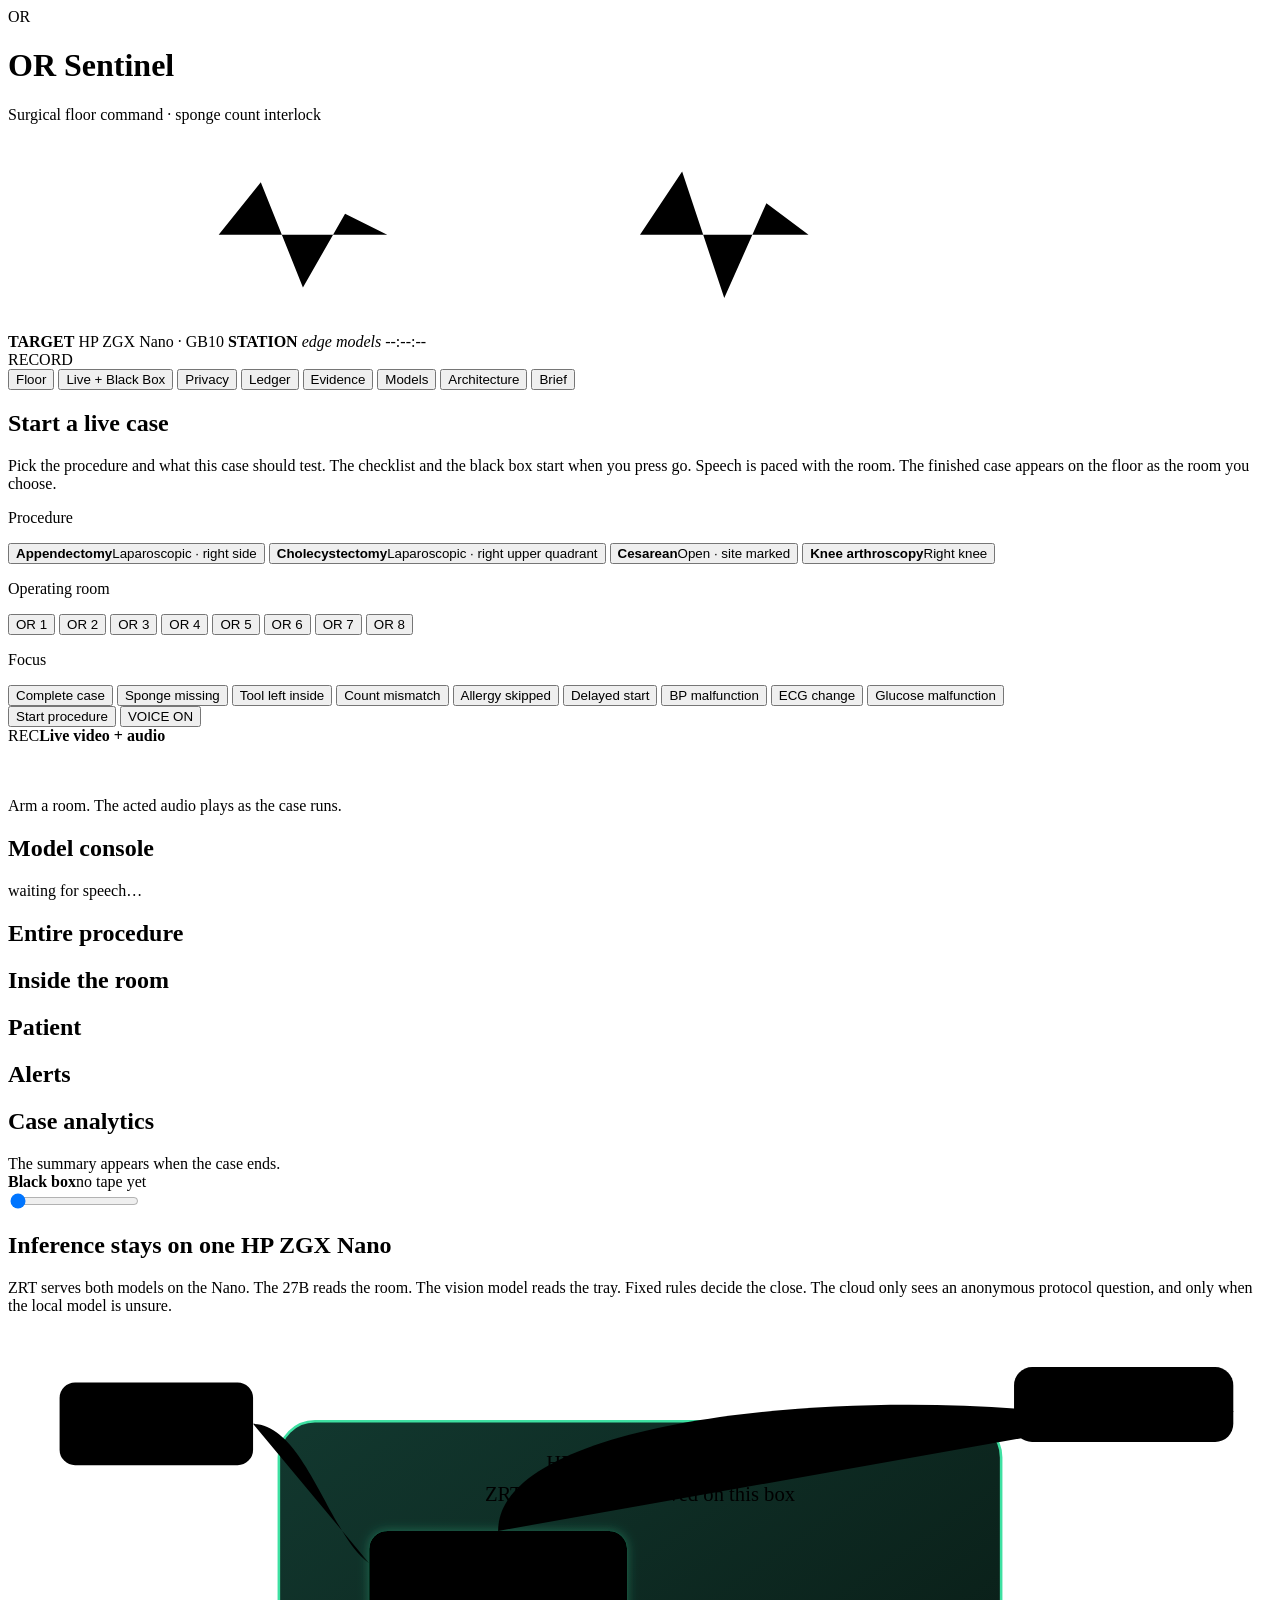
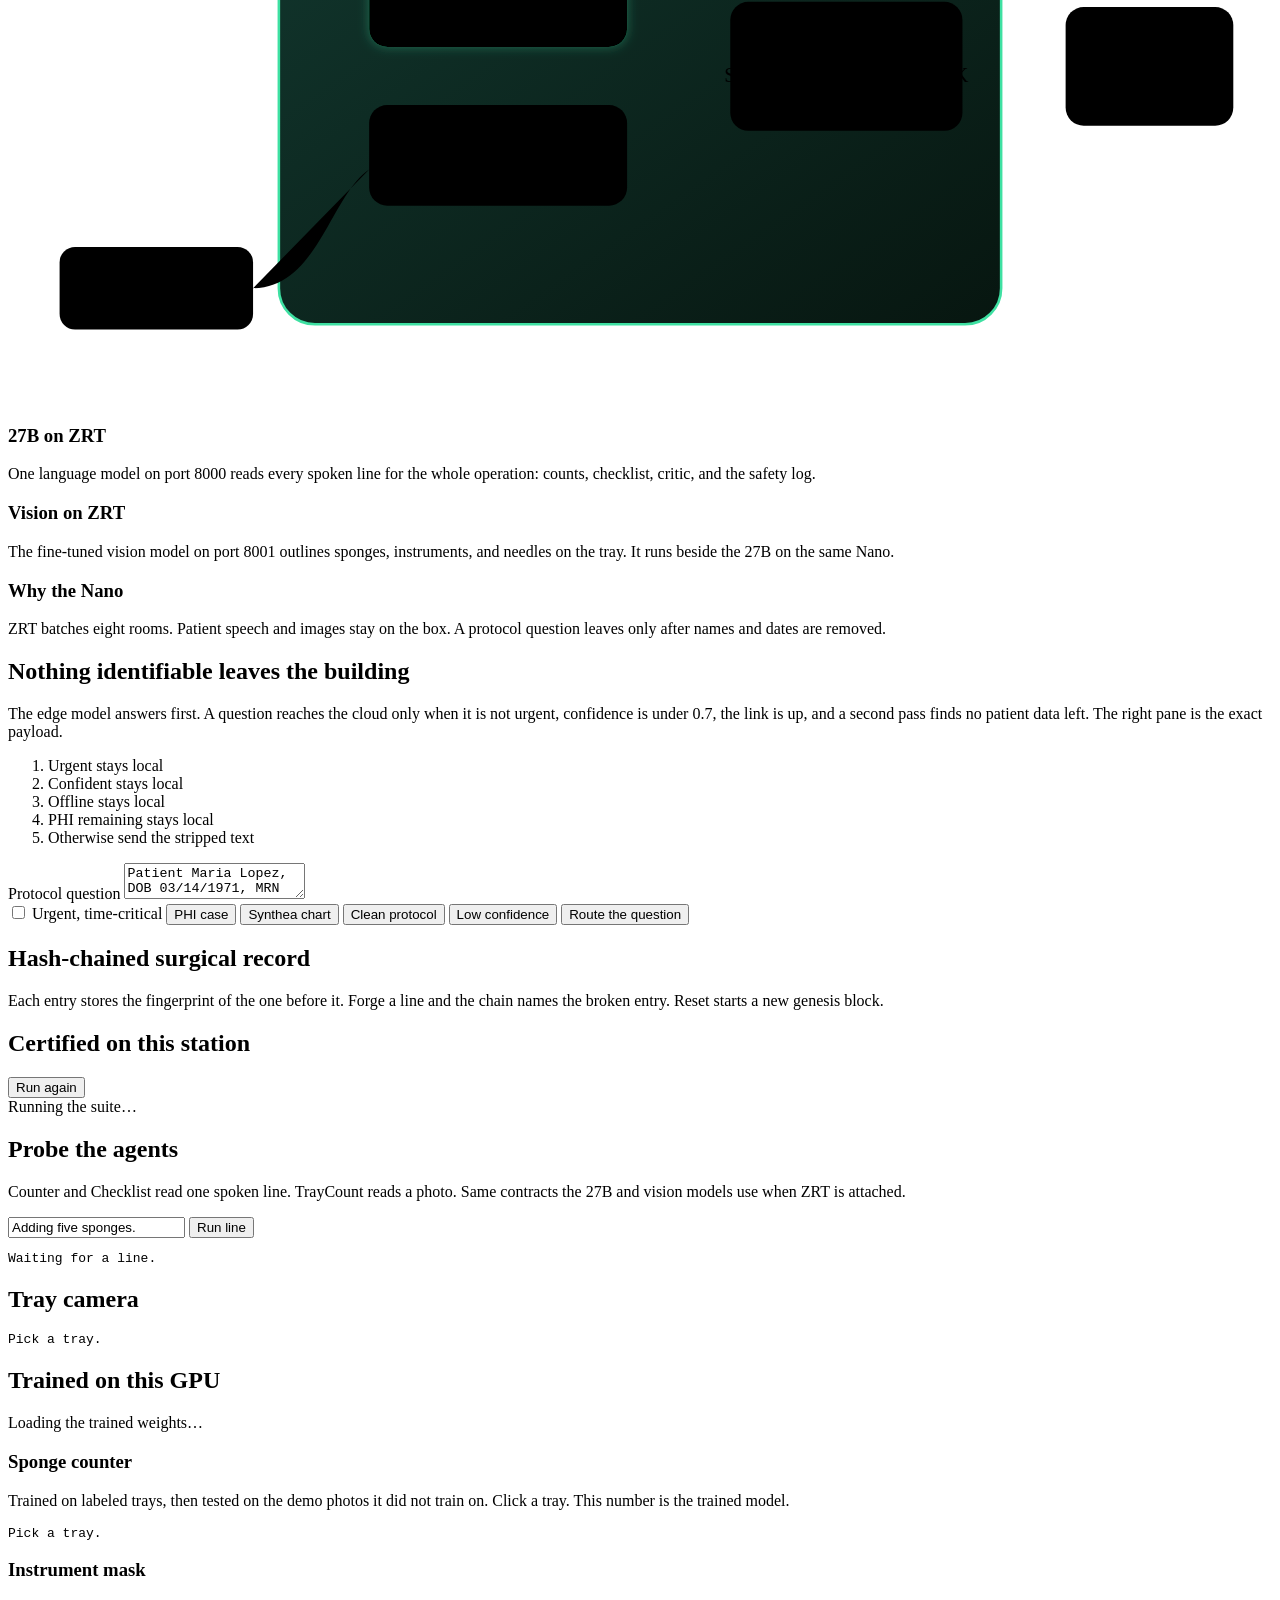
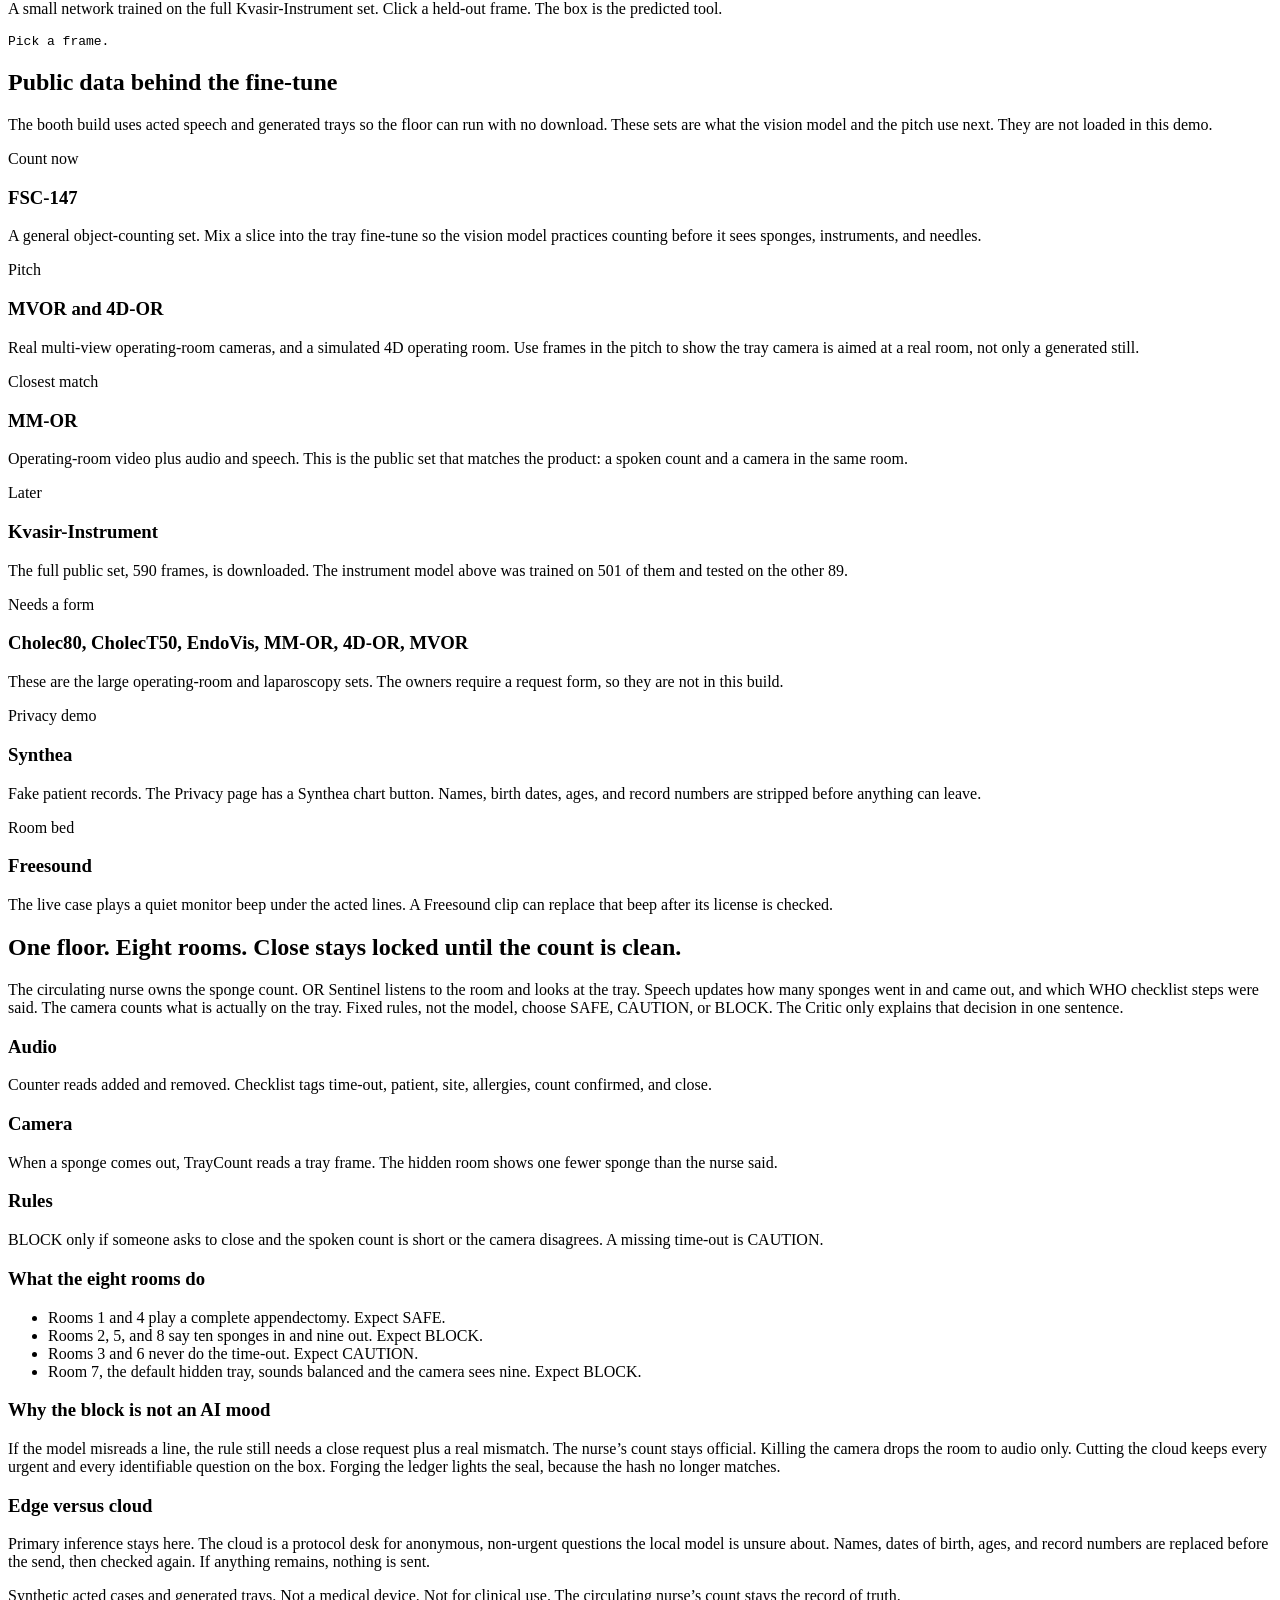
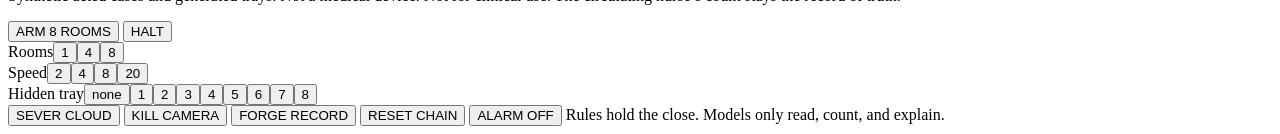
==== web/index.html @ ee81d668 "Add the OR Sentinel app and Nano training scripts. EOF  Co-authored-by: Cursor <cursoragent@cursor.c" ====
<!DOCTYPE html>
<html lang="en">
<head>
<meta charset="utf-8" />
<meta name="viewport" content="width=device-width, initial-scale=1" />
<title>OR Sentinel</title>
<link rel="preconnect" href="https://fonts.googleapis.com" />
<link href="https://fonts.googleapis.com/css2?family=Barlow+Condensed:wght@500;700&family=IBM+Plex+Mono:wght@400;500&family=Sora:wght@400;500;600&display=swap" rel="stylesheet" />
<link rel="stylesheet" href="/static/styles.css?v=10" />
</head>
<body>
<div class="atmosphere"></div>
<header class="top">
  <div class="brand">
    <div class="mark">OR</div>
    <div>
      <h1>OR Sentinel</h1>
      <p>Surgical floor command · sponge count interlock</p>
    </div>
  </div>
  <div class="ecg" aria-hidden="true"><svg viewBox="0 0 240 36" preserveAspectRatio="none"><polyline points="0,18 30,18 40,18 48,8 56,28 64,14 72,18 110,18 120,18 128,6 136,30 144,12 152,18 240,18"/></svg></div>
  <div class="specs">
    <span><b>TARGET</b> HP ZGX Nano · GB10</span>
    <span><b>STATION</b> <em id="station">edge models</em></span>
    <span id="clock">--:--:--</span>
  </div>
  <div id="integrity" class="seal">RECORD</div>
</header>

<section id="metrics" class="metrics"></section>

<nav class="tabs">
  <button class="tab on" data-tab="floor">Floor</button>
  <button class="tab" data-tab="live">Live + Black Box</button>
  <button class="tab" data-tab="privacy">Privacy</button>
  <button class="tab" data-tab="ledger">Ledger</button>
  <button class="tab" data-tab="evidence">Evidence</button>
  <button class="tab" data-tab="models">Models</button>
  <button class="tab" data-tab="architecture">Architecture</button>
  <button class="tab" data-tab="brief">Brief</button>
</nav>

<main>
  <section id="floor" class="view">
    <div class="legend" id="legend"></div>
    <div class="floor" id="bays"></div>
  </section>

  <section id="live" class="view hidden">
    <div class="panel" id="caseSetup">
      <h2>Start a live case</h2>
      <p>Pick the procedure and what this case should test. The checklist and the black box start when you press go. Speech is paced with the room. The finished case appears on the floor as the room you choose.</p>
      <p class="sub">Procedure</p>
      <div class="pick-grid" id="procedures">
        <button type="button" class="pick on" data-procedure="appendectomy"><b>Appendectomy</b><span>Laparoscopic · right side</span></button>
        <button type="button" class="pick" data-procedure="cholecystectomy"><b>Cholecystectomy</b><span>Laparoscopic · right upper quadrant</span></button>
        <button type="button" class="pick" data-procedure="cesarean"><b>Cesarean</b><span>Open · site marked</span></button>
        <button type="button" class="pick" data-procedure="knee"><b>Knee arthroscopy</b><span>Right knee</span></button>
      </div>
      <p class="sub">Operating room</p>
      <div class="room-picks" id="caseRooms">
        <button type="button" data-room="1">OR 1</button>
        <button type="button" data-room="2">OR 2</button>
        <button type="button" data-room="3">OR 3</button>
        <button type="button" data-room="4">OR 4</button>
        <button type="button" data-room="5">OR 5</button>
        <button type="button" data-room="6">OR 6</button>
        <button type="button" data-room="7">OR 7</button>
        <button type="button" class="on" data-room="8">OR 8</button>
      </div>
      <p class="sub">Focus</p>
      <div class="choices" id="focuses">
        <button type="button" class="chip on" data-focus="complete">Complete case</button>
        <button type="button" class="chip" data-focus="sponge">Sponge missing</button>
        <button type="button" class="chip" data-focus="tool">Tool left inside</button>
        <button type="button" class="chip" data-focus="counts">Count mismatch</button>
        <button type="button" class="chip" data-focus="allergy">Allergy skipped</button>
        <button type="button" class="chip" data-focus="delay">Delayed start</button>
        <button type="button" class="chip" data-focus="bp">BP malfunction</button>
        <button type="button" class="chip" data-focus="ecg">ECG change</button>
        <button type="button" class="chip" data-focus="bg">Glucose malfunction</button>
      </div>
      <div class="row">
        <button type="button" class="go" id="liveArm">Start procedure</button>
        <button type="button" class="ghost" id="voiceBtn">VOICE ON</button>
      </div>
    </div>
    <div id="caseTheater" class="hidden">
    <div class="live-grid">
      <article class="panel stage-wrap">
        <div class="row"><span class="rec" id="recDot">REC</span><strong>Live video + audio</strong></div>
        <div class="stage" id="liveStage"></div>
        <div id="monitor" class="monitor"></div>
        <canvas id="wave" width="640" height="48"></canvas>
        <div id="liveCaption" class="caption">Arm a room. The acted audio plays as the case runs.</div>
        <div id="checklist" class="pills"></div>
        <h2 class="console-title">Model console</h2>
        <div id="modelConsole" class="console"><span class="dim">waiting for speech…</span></div>
      </article>
      <aside class="panel sidepane">
        <h2>Entire procedure</h2>
        <div id="procedureLog" class="procedure-log"></div>
        <h2>Inside the room</h2>
        <div id="orNow" class="analysis"></div>
        <h2>Patient</h2>
        <div id="patientNow" class="analysis"></div>
        <h2>Alerts</h2>
        <div id="alertNow" class="analysis"></div>
        <h2>Case analytics</h2>
        <div id="analytics" class="analysis">The summary appears when the case ends.</div>
      </aside>
      <article class="panel stage-wrap boxpane">
        <div class="row"><strong>Black box</strong><span class="sub" id="tapeMeta">no tape yet</span></div>
        <div class="stage" id="boxStage"></div>
        <input id="scrub" type="range" min="0" max="0" value="0" />
        <div id="marks" class="marks"></div>
        <div id="boxAnalysis" class="analysis"></div>
      </article>
    </div>
    </div>
  </section>

  <section id="architecture" class="view hidden">
    <div class="panel">
      <h2>Inference stays on one HP ZGX Nano</h2>
      <p>ZRT serves both models on the Nano. The 27B reads the room. The vision model reads the tray. Fixed rules decide the close. The cloud only sees an anonymous protocol question, and only when the local model is unsure.</p>
      <div class="arch-wrap">
        <svg class="arch" viewBox="0 0 980 520" role="img" aria-label="OR Sentinel flow on HP ZRT Nano">
          <defs>
            <linearGradient id="nano" x1="0" y1="0" x2="1" y2="1">
              <stop offset="0" stop-color="#12382f"/>
              <stop offset="1" stop-color="#071610"/>
            </linearGradient>
            <filter id="glow"><feDropShadow dx="0" dy="0" stdDeviation="4" flood-color="#3ee0a2" flood-opacity=".35"/></filter>
          </defs>
          <rect x="210" y="70" width="560" height="390" rx="28" fill="url(#nano)" stroke="#3ee0a2" stroke-width="2"/>
          <text x="490" y="108" text-anchor="middle" class="arch-title">HP ZGX Nano · GB10</text>
          <text x="490" y="132" text-anchor="middle" class="arch-sub">ZRT · both models served on this box</text>

          <g class="node">
            <rect x="40" y="40" width="150" height="64" rx="12"/>
            <text x="115" y="66" text-anchor="middle">OR microphone</text>
            <text x="115" y="86" text-anchor="middle" class="arch-sub">whole procedure</text>
          </g>
          <g class="node">
            <rect x="40" y="400" width="150" height="64" rx="12"/>
            <text x="115" y="426" text-anchor="middle">Tray camera</text>
            <text x="115" y="446" text-anchor="middle" class="arch-sub">sponges and tools</text>
          </g>

          <path class="flow a" d="M190 72 C 230 72, 250 160, 280 180"/>
          <path class="flow b" d="M190 432 C 240 432, 250 360, 280 340"/>

          <g class="node zrt" filter="url(#glow)">
            <rect x="280" y="155" width="200" height="90" rx="14"/>
            <text x="380" y="188" text-anchor="middle">ZRT :8000</text>
            <text x="380" y="212" text-anchor="middle" class="arch-sub">27B NVFP4</text>
            <text x="380" y="230" text-anchor="middle" class="arch-sub">Counter · Checklist · Critic</text>
          </g>
          <g class="node zrt">
            <rect x="280" y="290" width="200" height="78" rx="14"/>
            <text x="380" y="322" text-anchor="middle">ZRT :8001</text>
            <text x="380" y="346" text-anchor="middle" class="arch-sub">Vision · tray labels</text>
          </g>

          <path class="flow c" d="M480 200 H 560"/>
          <path class="flow d" d="M480 330 H 560"/>

          <g class="node">
            <rect x="560" y="210" width="180" height="100" rx="14"/>
            <text x="650" y="248" text-anchor="middle">Rules engine</text>
            <text x="650" y="272" text-anchor="middle" class="arch-sub">SAFE · CAUTION · BLOCK</text>
            <text x="650" y="292" text-anchor="middle" class="arch-sub">not the model</text>
          </g>

          <path class="flow e" d="M740 260 H 820"/>
          <g class="node">
            <rect x="820" y="214" width="130" height="92" rx="14"/>
            <text x="885" y="252" text-anchor="middle">Black box</text>
            <text x="885" y="274" text-anchor="middle" class="arch-sub">hash ledger</text>
            <text x="885" y="292" text-anchor="middle" class="arch-sub">floor</text>
          </g>

          <path class="flow cloud" d="M380 155 C 380 60, 700 40, 860 70"/>
          <g class="node cloud">
            <rect x="780" y="28" width="170" height="58" rx="14"/>
            <text x="865" y="52" text-anchor="middle">Cloud</text>
            <text x="865" y="70" text-anchor="middle" class="arch-sub">anonymous questions only</text>
          </g>
        </svg>
      </div>
      <div class="trio">
        <article><h3>27B on ZRT</h3><p>One language model on port 8000 reads every spoken line for the whole operation: counts, checklist, critic, and the safety log.</p></article>
        <article><h3>Vision on ZRT</h3><p>The fine-tuned vision model on port 8001 outlines sponges, instruments, and needles on the tray. It runs beside the 27B on the same Nano.</p></article>
        <article><h3>Why the Nano</h3><p>ZRT batches eight rooms. Patient speech and images stay on the box. A protocol question leaves only after names and dates are removed.</p></article>
      </div>
    </div>
  </section>

  <section id="privacy" class="view hidden">
    <div class="panel split-intro">
      <div>
        <h2>Nothing identifiable leaves the building</h2>
        <p>The edge model answers first. A question reaches the cloud only when it is not urgent, confidence is under 0.7, the link is up, and a second pass finds no patient data left. The right pane is the exact payload.</p>
      </div>
      <ol class="gates">
        <li>Urgent stays local</li>
        <li>Confident stays local</li>
        <li>Offline stays local</li>
        <li>PHI remaining stays local</li>
        <li>Otherwise send the stripped text</li>
      </ol>
    </div>
    <div class="panel ask">
      <label for="question">Protocol question</label>
      <textarea id="question">Patient Maria Lopez, DOB 03/14/1971, MRN 4471923, left laparoscopic appendectomy. Which counts are required before closing?</textarea>
      <div class="row">
        <label class="check"><input type="checkbox" id="urgent" /> Urgent, time-critical</label>
        <button type="button" class="ghost" id="presetPhi">PHI case</button>
        <button type="button" class="ghost" id="presetSynthea">Synthea chart</button>
        <button type="button" class="ghost" id="presetClean">Clean protocol</button>
        <button type="button" class="ghost" id="presetLow">Low confidence</button>
        <button type="button" class="go" id="askBtn">Route the question</button>
      </div>
      <div id="privacyOut"></div>
    </div>
  </section>

  <section id="ledger" class="view hidden">
    <div class="panel">
      <h2>Hash-chained surgical record</h2>
      <p>Each entry stores the fingerprint of the one before it. Forge a line and the chain names the broken entry. Reset starts a new genesis block.</p>
      <div id="chain" class="chain"></div>
    </div>
  </section>

  <section id="evidence" class="view hidden">
    <div class="panel">
      <div class="row">
        <h2>Certified on this station</h2>
        <button type="button" class="ghost" id="retest">Run again</button>
      </div>
      <div id="evidenceBody" class="tests">Running the suite…</div>
    </div>
  </section>

  <section id="models" class="view hidden">
    <div class="panel models">
      <div>
        <h2>Probe the agents</h2>
        <p>Counter and Checklist read one spoken line. TrayCount reads a photo. Same contracts the 27B and vision models use when ZRT is attached.</p>
        <div class="chips" id="linePresets"></div>
        <input id="probeLine" value="Adding five sponges." />
        <button type="button" class="go" id="probeBtn">Run line</button>
        <pre id="probeOut">Waiting for a line.</pre>
      </div>
      <div>
        <h2>Tray camera</h2>
        <div id="film" class="film"></div>
        <pre id="visionOut">Pick a tray.</pre>
      </div>
    </div>
    <div class="panel">
      <h2>Trained on this GPU</h2>
      <p id="trainedNote">Loading the trained weights…</p>
      <div class="models">
        <div>
          <h3>Sponge counter</h3>
          <p>Trained on labeled trays, then tested on the demo photos it did not train on. Click a tray. This number is the trained model.</p>
          <div id="trainedFilm" class="film"></div>
          <pre id="trainedCount">Pick a tray.</pre>
        </div>
        <div>
          <h3>Instrument mask</h3>
          <p>A small network trained on the full Kvasir-Instrument set. Click a held-out frame. The box is the predicted tool.</p>
          <div id="toolFilm" class="film"></div>
          <div id="toolStage" class="stage"></div>
          <pre id="trainedTool">Pick a frame.</pre>
        </div>
      </div>
    </div>
    <div class="panel">
      <h2>Public data behind the fine-tune</h2>
      <p>The booth build uses acted speech and generated trays so the floor can run with no download. These sets are what the vision model and the pitch use next. They are not loaded in this demo.</p>
      <div class="datasets">
        <article>
          <span class="tag">Count now</span>
          <h3>FSC-147</h3>
          <p>A general object-counting set. Mix a slice into the tray fine-tune so the vision model practices counting before it sees sponges, instruments, and needles.</p>
        </article>
        <article>
          <span class="tag">Pitch</span>
          <h3>MVOR and 4D-OR</h3>
          <p>Real multi-view operating-room cameras, and a simulated 4D operating room. Use frames in the pitch to show the tray camera is aimed at a real room, not only a generated still.</p>
        </article>
        <article>
          <span class="tag">Closest match</span>
          <h3>MM-OR</h3>
          <p>Operating-room video plus audio and speech. This is the public set that matches the product: a spoken count and a camera in the same room.</p>
        </article>
        <article>
          <span class="tag">Later</span>
          <h3>Kvasir-Instrument</h3>
          <p>The full public set, 590 frames, is downloaded. The instrument model above was trained on 501 of them and tested on the other 89.</p>
        </article>
        <article>
          <span class="tag">Needs a form</span>
          <h3>Cholec80, CholecT50, EndoVis, MM-OR, 4D-OR, MVOR</h3>
          <p>These are the large operating-room and laparoscopy sets. The owners require a request form, so they are not in this build.</p>
        </article>
        <article>
          <span class="tag">Privacy demo</span>
          <h3>Synthea</h3>
          <p>Fake patient records. The Privacy page has a Synthea chart button. Names, birth dates, ages, and record numbers are stripped before anything can leave.</p>
        </article>
        <article>
          <span class="tag">Room bed</span>
          <h3>Freesound</h3>
          <p>The live case plays a quiet monitor beep under the acted lines. A Freesound clip can replace that beep after its license is checked.</p>
        </article>
      </div>
    </div>
  </section>

  <section id="brief" class="view hidden">
    <div class="panel brief">
      <h2>One floor. Eight rooms. Close stays locked until the count is clean.</h2>
      <p>The circulating nurse owns the sponge count. OR Sentinel listens to the room and looks at the tray. Speech updates how many sponges went in and came out, and which WHO checklist steps were said. The camera counts what is actually on the tray. Fixed rules, not the model, choose SAFE, CAUTION, or BLOCK. The Critic only explains that decision in one sentence.</p>
      <div class="trio">
        <article><h3>Audio</h3><p>Counter reads added and removed. Checklist tags time-out, patient, site, allergies, count confirmed, and close.</p></article>
        <article><h3>Camera</h3><p>When a sponge comes out, TrayCount reads a tray frame. The hidden room shows one fewer sponge than the nurse said.</p></article>
        <article><h3>Rules</h3><p>BLOCK only if someone asks to close and the spoken count is short or the camera disagrees. A missing time-out is CAUTION.</p></article>
      </div>
      <h3>What the eight rooms do</h3>
      <ul>
        <li>Rooms 1 and 4 play a complete appendectomy. Expect SAFE.</li>
        <li>Rooms 2, 5, and 8 say ten sponges in and nine out. Expect BLOCK.</li>
        <li>Rooms 3 and 6 never do the time-out. Expect CAUTION.</li>
        <li>Room 7, the default hidden tray, sounds balanced and the camera sees nine. Expect BLOCK.</li>
      </ul>
      <h3>Why the block is not an AI mood</h3>
      <p>If the model misreads a line, the rule still needs a close request plus a real mismatch. The nurse’s count stays official. Killing the camera drops the room to audio only. Cutting the cloud keeps every urgent and every identifiable question on the box. Forging the ledger lights the seal, because the hash no longer matches.</p>
      <h3>Edge versus cloud</h3>
      <p>Primary inference stays here. The cloud is a protocol desk for anonymous, non-urgent questions the local model is unsure about. Names, dates of birth, ages, and record numbers are replaced before the send, then checked again. If anything remains, nothing is sent.</p>
      <p class="fine">Synthetic acted cases and generated trays. Not a medical device. Not for clinical use. The circulating nurse’s count stays the record of truth.</p>
    </div>
  </section>
</main>

<div class="dock">
  <div class="dock-row">
    <button type="button" class="go" id="arm">ARM 8 ROOMS</button>
    <button type="button" class="ghost" id="halt">HALT</button>
    <div class="dock-picks" id="ors"><span>Rooms</span><button type="button" data-value="1">1</button><button type="button" data-value="4">4</button><button type="button" class="on" data-value="8">8</button></div>
    <div class="dock-picks" id="speed"><span>Speed</span><button type="button" data-value="2">2</button><button type="button" class="on" data-value="4">4</button><button type="button" data-value="8">8</button><button type="button" data-value="20">20</button></div>
    <div class="dock-picks" id="problem"><span>Hidden tray</span><button type="button" data-value="0">none</button><button type="button" data-value="1">1</button><button type="button" data-value="2">2</button><button type="button" data-value="3">3</button><button type="button" data-value="4">4</button><button type="button" data-value="5">5</button><button type="button" data-value="6">6</button><button type="button" class="on" data-value="7">7</button><button type="button" data-value="8">8</button></div>
  </div>
  <div class="dock-row">
    <button type="button" class="hazard" id="cloudBtn">SEVER CLOUD</button>
    <button type="button" class="hazard" id="visionBtn">KILL CAMERA</button>
    <button type="button" class="hazard" id="tamperBtn">FORGE RECORD</button>
    <button type="button" class="ghost" id="resetBtn">RESET CHAIN</button>
    <button type="button" class="ghost" id="alarmBtn">ALARM OFF</button>
    <span class="dock-note" id="dockNote">Rules hold the close. Models only read, count, and explain.</span>
  </div>
</div>
<div id="toast" class="toast"></div>
<script src="/static/app.js?v=10"></script>
</body>
</html>
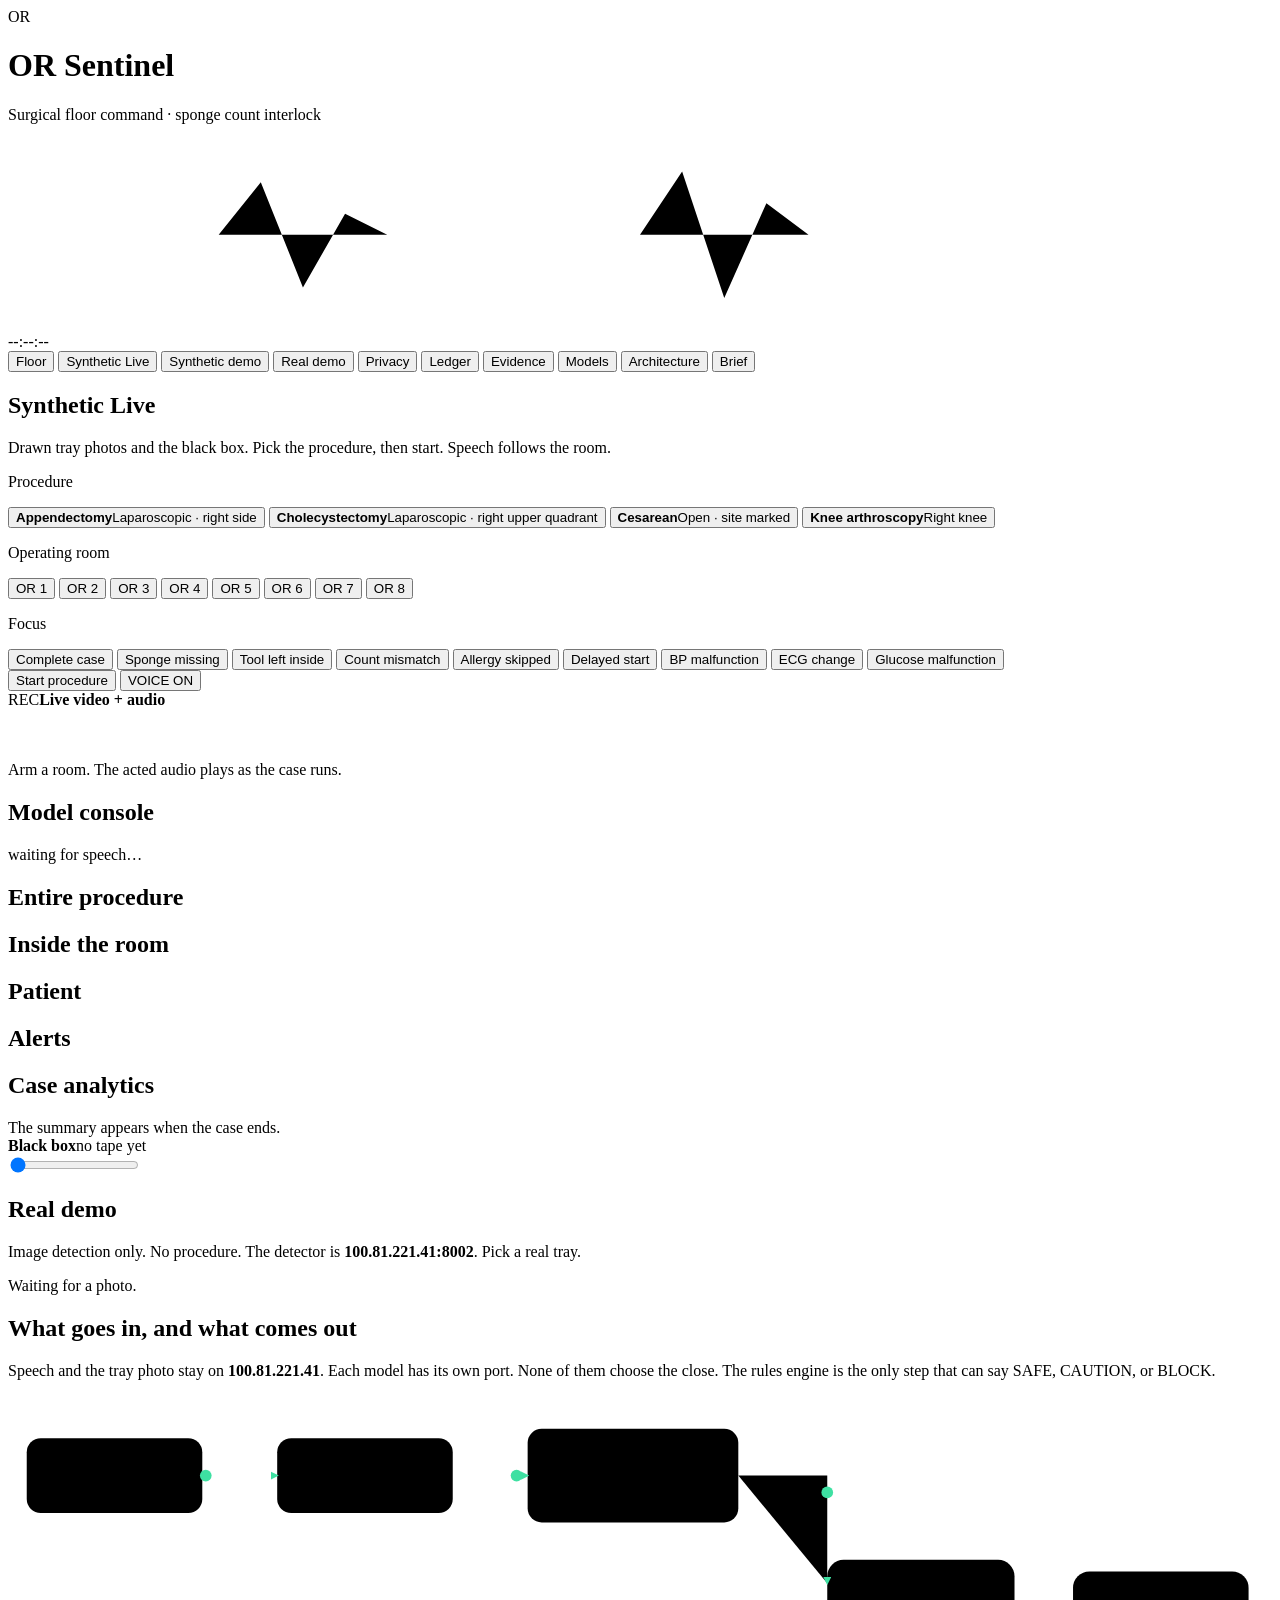
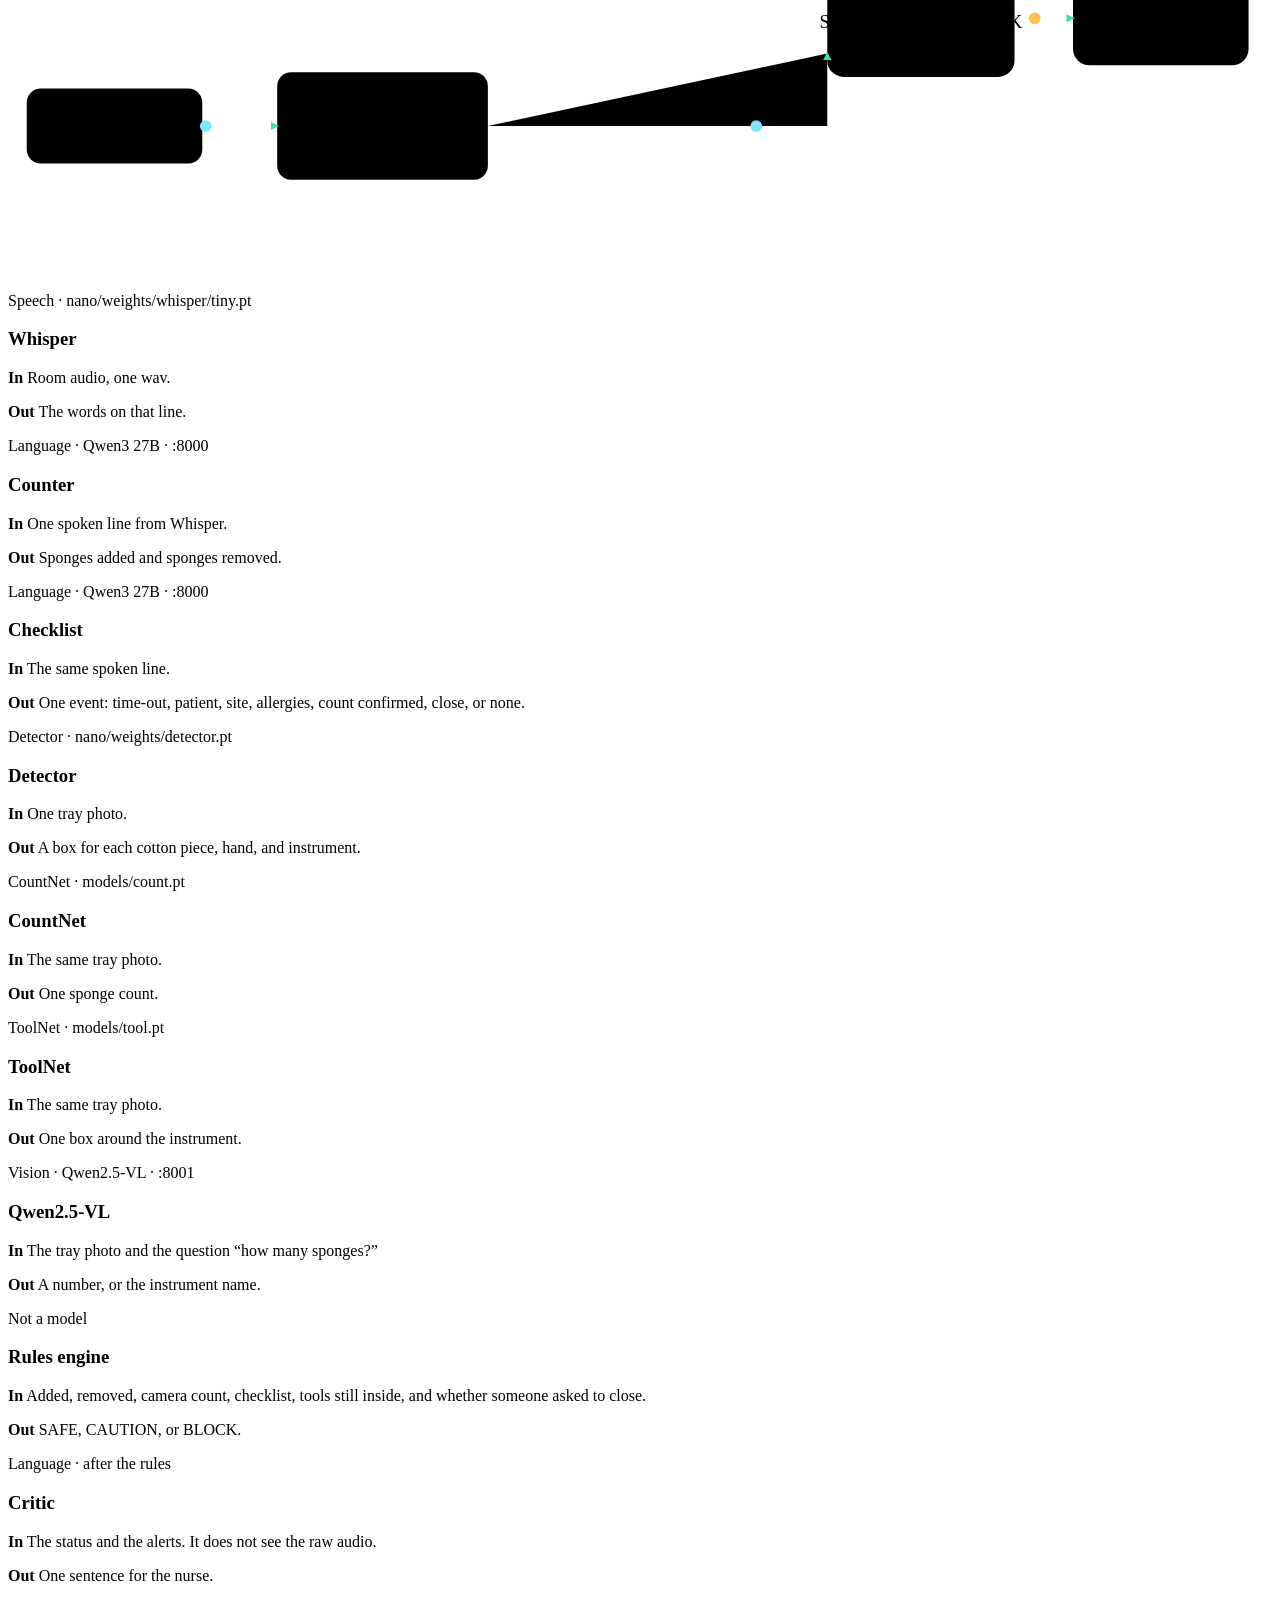
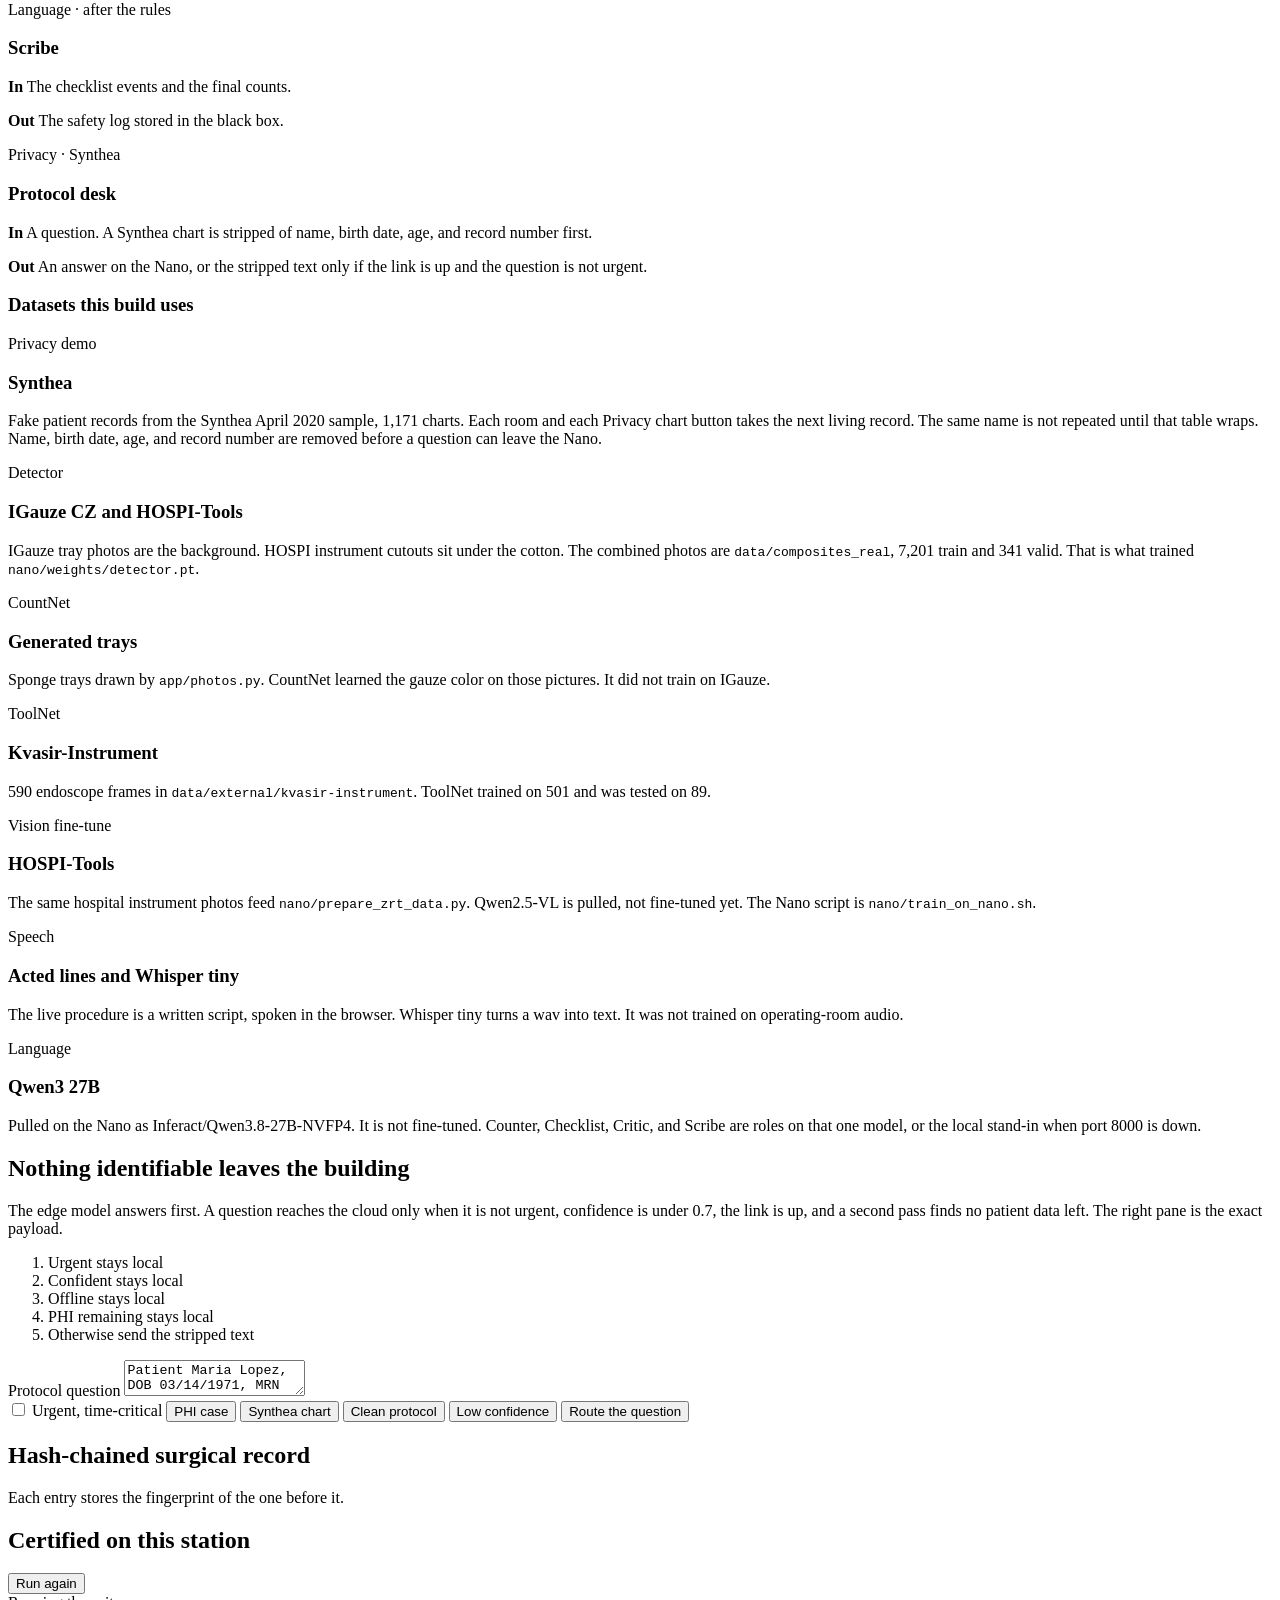
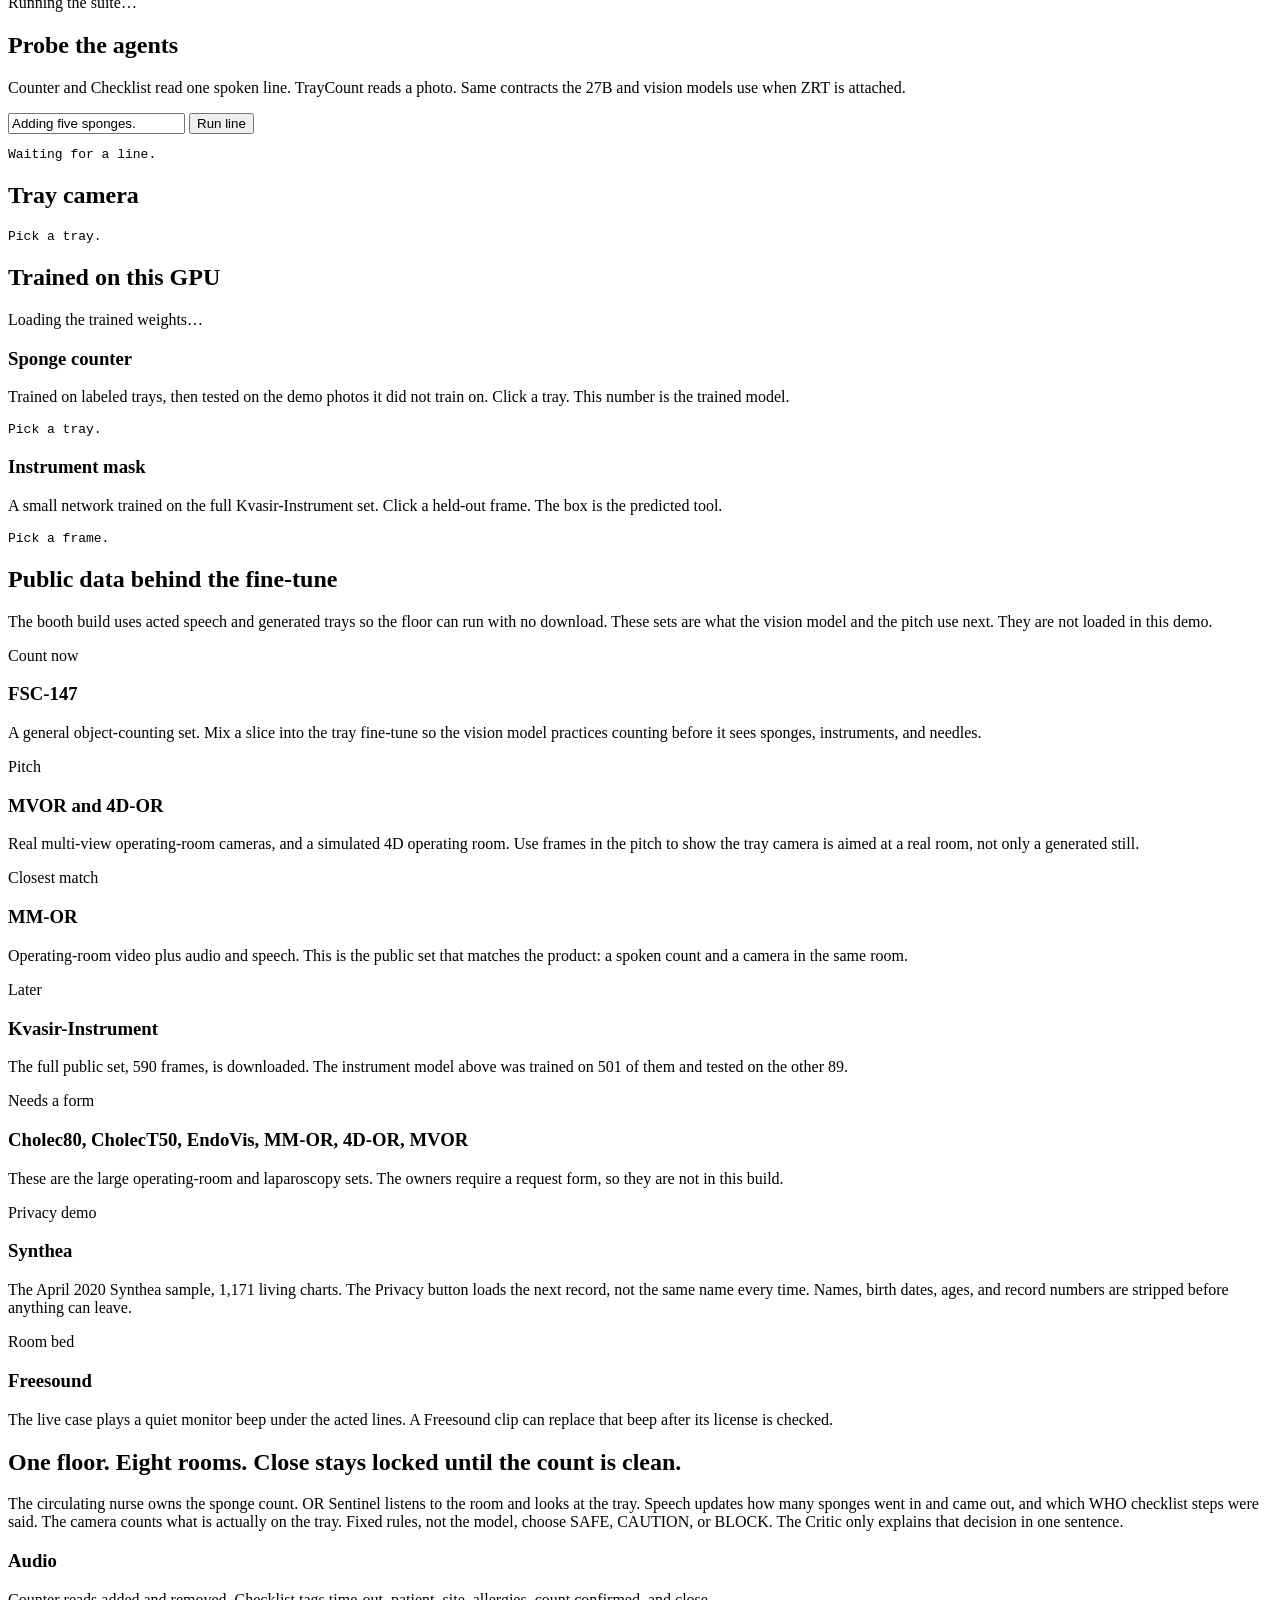
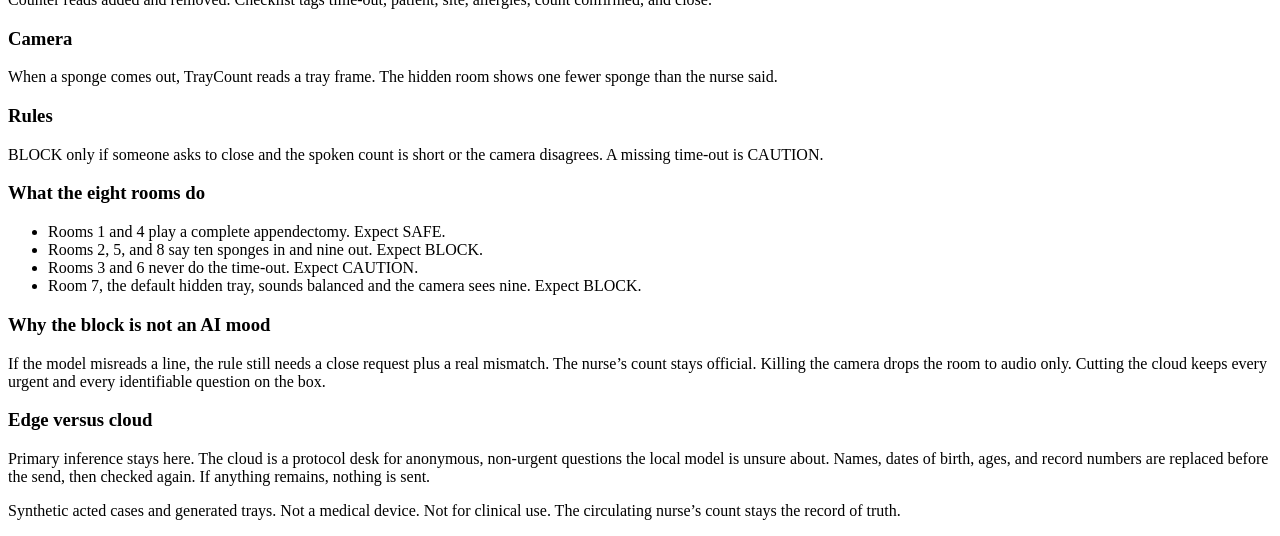
==== commit 081db82b: "Let the command center switch among Local, Nano 1, and Nano 2. The presentation, setup scripts, and " ====
--- a/web/index.html
+++ b/web/index.html
@@ -6,9 +6,9 @@
 <title>OR Sentinel</title>
 <link rel="preconnect" href="https://fonts.googleapis.com" />
 <link href="https://fonts.googleapis.com/css2?family=Barlow+Condensed:wght@500;700&family=IBM+Plex+Mono:wght@400;500&family=Sora:wght@400;500;600&display=swap" rel="stylesheet" />
-<link rel="stylesheet" href="/static/styles.css?v=10" />
+<link rel="stylesheet" href="/static/styles.css?v=30" />
 </head>
-<body>
+<body class="on-floor">
 <div class="atmosphere"></div>
 <header class="top">
   <div class="brand">
@@ -20,18 +20,20 @@
   </div>
   <div class="ecg" aria-hidden="true"><svg viewBox="0 0 240 36" preserveAspectRatio="none"><polyline points="0,18 30,18 40,18 48,8 56,28 64,14 72,18 110,18 120,18 128,6 136,30 144,12 152,18 240,18"/></svg></div>
   <div class="specs">
-    <span><b>TARGET</b> HP ZGX Nano · GB10</span>
-    <span><b>STATION</b> <em id="station">edge models</em></span>
+    <div id="modelLamps" class="lamps"></div>
     <span id="clock">--:--:--</span>
   </div>
-  <div id="integrity" class="seal">RECORD</div>
 </header>
+
+<div id="hostSwitch" class="host-switch" role="group" aria-label="Inference box"></div>
 
 <section id="metrics" class="metrics"></section>
 
 <nav class="tabs">
   <button class="tab on" data-tab="floor">Floor</button>
-  <button class="tab" data-tab="live">Live + Black Box</button>
+  <button class="tab" data-tab="live" data-pictures="synthetic">Synthetic Live</button>
+  <button class="tab" data-tab="live" data-pictures="demo">Synthetic demo</button>
+  <button class="tab" data-tab="real">Real demo</button>
   <button class="tab" data-tab="privacy">Privacy</button>
   <button class="tab" data-tab="ledger">Ledger</button>
   <button class="tab" data-tab="evidence">Evidence</button>
@@ -48,8 +50,8 @@
 
   <section id="live" class="view hidden">
     <div class="panel" id="caseSetup">
-      <h2>Start a live case</h2>
-      <p>Pick the procedure and what this case should test. The checklist and the black box start when you press go. Speech is paced with the room. The finished case appears on the floor as the room you choose.</p>
+      <h2 id="liveTitle">Synthetic Live</h2>
+      <p id="liveBlurb">Drawn tray photos and the black box. Pick the procedure, then start. Speech follows the room.</p>
       <p class="sub">Procedure</p>
       <div class="pick-grid" id="procedures">
         <button type="button" class="pick on" data-procedure="appendectomy"><b>Appendectomy</b><span>Laparoscopic · right side</span></button>
@@ -120,79 +122,183 @@
     </div>
   </section>
 
+  <section id="real" class="view hidden">
+    <div class="panel">
+      <h2>Real demo</h2>
+      <p>Image detection only. No procedure. The detector is <b id="detectHost">100.81.221.41:8002</b>. Pick a real tray.</p>
+      <div class="stage" id="detectStage"></div>
+      <div id="detectRead" class="analysis">Waiting for a photo.</div>
+      <div class="film" id="detectFilm"></div>
+    </div>
+  </section>
+
   <section id="architecture" class="view hidden">
     <div class="panel">
-      <h2>Inference stays on one HP ZGX Nano</h2>
-      <p>ZRT serves both models on the Nano. The 27B reads the room. The vision model reads the tray. Fixed rules decide the close. The cloud only sees an anonymous protocol question, and only when the local model is unsure.</p>
+      <h2>What goes in, and what comes out</h2>
+      <p>Speech and the tray photo stay on <b id="archHost">100.81.221.41</b>. Each model has its own port. None of them choose the close. The rules engine is the only step that can say SAFE, CAUTION, or BLOCK.</p>
       <div class="arch-wrap">
-        <svg class="arch" viewBox="0 0 980 520" role="img" aria-label="OR Sentinel flow on HP ZRT Nano">
+        <svg class="arch" viewBox="0 0 1080 420" role="img" aria-label="OR Sentinel flow">
           <defs>
-            <linearGradient id="nano" x1="0" y1="0" x2="1" y2="1">
-              <stop offset="0" stop-color="#12382f"/>
-              <stop offset="1" stop-color="#071610"/>
-            </linearGradient>
-            <filter id="glow"><feDropShadow dx="0" dy="0" stdDeviation="4" flood-color="#3ee0a2" flood-opacity=".35"/></filter>
+            <marker id="arrow" viewBox="0 0 10 10" refX="8" refY="5" markerWidth="7" markerHeight="7" orient="auto-start-reverse">
+              <path d="M 0 0 L 10 5 L 0 10 z" fill="#3ee0a2"/>
+            </marker>
           </defs>
-          <rect x="210" y="70" width="560" height="390" rx="28" fill="url(#nano)" stroke="#3ee0a2" stroke-width="2"/>
-          <text x="490" y="108" text-anchor="middle" class="arch-title">HP ZGX Nano · GB10</text>
-          <text x="490" y="132" text-anchor="middle" class="arch-sub">ZRT · both models served on this box</text>
-
           <g class="node">
-            <rect x="40" y="40" width="150" height="64" rx="12"/>
-            <text x="115" y="66" text-anchor="middle">OR microphone</text>
-            <text x="115" y="86" text-anchor="middle" class="arch-sub">whole procedure</text>
+            <rect x="16" y="36" width="150" height="64" rx="12"/>
+            <text x="91" y="62" text-anchor="middle">Microphone</text>
+            <text x="91" y="80" text-anchor="middle" class="arch-sub">room audio</text>
           </g>
           <g class="node">
-            <rect x="40" y="400" width="150" height="64" rx="12"/>
-            <text x="115" y="426" text-anchor="middle">Tray camera</text>
-            <text x="115" y="446" text-anchor="middle" class="arch-sub">sponges and tools</text>
-          </g>
-
-          <path class="flow a" d="M190 72 C 230 72, 250 160, 280 180"/>
-          <path class="flow b" d="M190 432 C 240 432, 250 360, 280 340"/>
-
-          <g class="node zrt" filter="url(#glow)">
-            <rect x="280" y="155" width="200" height="90" rx="14"/>
-            <text x="380" y="188" text-anchor="middle">ZRT :8000</text>
-            <text x="380" y="212" text-anchor="middle" class="arch-sub">27B NVFP4</text>
-            <text x="380" y="230" text-anchor="middle" class="arch-sub">Counter · Checklist · Critic</text>
+            <rect x="230" y="36" width="150" height="64" rx="12"/>
+            <text x="305" y="62" text-anchor="middle">Whisper</text>
+            <text x="305" y="80" text-anchor="middle" class="arch-sub">words</text>
           </g>
           <g class="node zrt">
-            <rect x="280" y="290" width="200" height="78" rx="14"/>
-            <text x="380" y="322" text-anchor="middle">ZRT :8001</text>
-            <text x="380" y="346" text-anchor="middle" class="arch-sub">Vision · tray labels</text>
-          </g>
-
-          <path class="flow c" d="M480 200 H 560"/>
-          <path class="flow d" d="M480 330 H 560"/>
-
+            <rect x="444" y="28" width="180" height="80" rx="12"/>
+            <text x="534" y="58" text-anchor="middle">Counter</text>
+            <text x="534" y="78" text-anchor="middle" class="arch-sub">:8000 added / removed</text>
+          </g>
           <g class="node">
-            <rect x="560" y="210" width="180" height="100" rx="14"/>
-            <text x="650" y="248" text-anchor="middle">Rules engine</text>
-            <text x="650" y="272" text-anchor="middle" class="arch-sub">SAFE · CAUTION · BLOCK</text>
-            <text x="650" y="292" text-anchor="middle" class="arch-sub">not the model</text>
-          </g>
-
-          <path class="flow e" d="M740 260 H 820"/>
+            <rect x="16" y="250" width="150" height="64" rx="12"/>
+            <text x="91" y="276" text-anchor="middle">Tray camera</text>
+            <text x="91" y="294" text-anchor="middle" class="arch-sub">one photo</text>
+          </g>
+          <g class="node zrt">
+            <rect x="230" y="236" width="180" height="92" rx="12"/>
+            <text x="320" y="270" text-anchor="middle">Detector</text>
+            <text id="archDetect" x="320" y="290" text-anchor="middle" class="arch-sub">100.81.221.41:8002</text>
+            <text x="320" y="308" text-anchor="middle" class="arch-sub">boxes</text>
+          </g>
           <g class="node">
-            <rect x="820" y="214" width="130" height="92" rx="14"/>
-            <text x="885" y="252" text-anchor="middle">Black box</text>
-            <text x="885" y="274" text-anchor="middle" class="arch-sub">hash ledger</text>
-            <text x="885" y="292" text-anchor="middle" class="arch-sub">floor</text>
-          </g>
-
-          <path class="flow cloud" d="M380 155 C 380 60, 700 40, 860 70"/>
-          <g class="node cloud">
-            <rect x="780" y="28" width="170" height="58" rx="14"/>
-            <text x="865" y="52" text-anchor="middle">Cloud</text>
-            <text x="865" y="70" text-anchor="middle" class="arch-sub">anonymous questions only</text>
-          </g>
+            <rect x="700" y="140" width="160" height="100" rx="14"/>
+            <text x="780" y="178" text-anchor="middle">Rules</text>
+            <text x="780" y="198" text-anchor="middle" class="arch-sub">SAFE CAUTION BLOCK</text>
+            <text x="780" y="216" text-anchor="middle" class="arch-sub">not the model</text>
+          </g>
+          <g class="node">
+            <rect x="910" y="150" width="150" height="80" rx="14"/>
+            <text x="985" y="184" text-anchor="middle">Black box</text>
+            <text x="985" y="204" text-anchor="middle" class="arch-sub">hash ledger</text>
+          </g>
+          <path class="guide" d="M166 68 H230" marker-end="url(#arrow)"/>
+          <path class="guide" d="M380 68 H444" marker-end="url(#arrow)"/>
+          <path class="guide" d="M624 68 H700 V160" marker-end="url(#arrow)"/>
+          <path class="guide" d="M166 282 H230" marker-end="url(#arrow)"/>
+          <path class="guide" d="M410 282 H700 V220" marker-end="url(#arrow)"/>
+          <path class="guide" d="M860 190 H910" marker-end="url(#arrow)"/>
+          <circle r="5" fill="#3ee0a2"><animateMotion dur="1.8s" repeatCount="indefinite" path="M166 68 H230"/></circle>
+          <circle r="5" fill="#3ee0a2"><animateMotion dur="1.8s" begin="0.35s" repeatCount="indefinite" path="M380 68 H444"/></circle>
+          <circle r="5" fill="#3ee0a2"><animateMotion dur="2.2s" begin="0.7s" repeatCount="indefinite" path="M624 68 H700 V160"/></circle>
+          <circle r="5" fill="#7ee7ff"><animateMotion dur="1.8s" repeatCount="indefinite" path="M166 282 H230"/></circle>
+          <circle r="5" fill="#7ee7ff"><animateMotion dur="2.2s" begin="0.45s" repeatCount="indefinite" path="M410 282 H700 V220"/></circle>
+          <circle r="5" fill="#ffc14d"><animateMotion dur="1.4s" repeatCount="indefinite" path="M860 190 H910"/></circle>
         </svg>
       </div>
-      <div class="trio">
-        <article><h3>27B on ZRT</h3><p>One language model on port 8000 reads every spoken line for the whole operation: counts, checklist, critic, and the safety log.</p></article>
-        <article><h3>Vision on ZRT</h3><p>The fine-tuned vision model on port 8001 outlines sponges, instruments, and needles on the tray. It runs beside the 27B on the same Nano.</p></article>
-        <article><h3>Why the Nano</h3><p>ZRT batches eight rooms. Patient speech and images stay on the box. A protocol question leaves only after names and dates are removed.</p></article>
+      <div class="arch-cards">
+        <article>
+          <span class="tag">Speech · nano/weights/whisper/tiny.pt</span>
+          <h3>Whisper</h3>
+          <p><b>In</b> Room audio, one wav.</p>
+          <p><b>Out</b> The words on that line.</p>
+        </article>
+        <article>
+          <span class="tag">Language · Qwen3 27B · :8000</span>
+          <h3>Counter</h3>
+          <p><b>In</b> One spoken line from Whisper.</p>
+          <p><b>Out</b> Sponges added and sponges removed.</p>
+        </article>
+        <article>
+          <span class="tag">Language · Qwen3 27B · :8000</span>
+          <h3>Checklist</h3>
+          <p><b>In</b> The same spoken line.</p>
+          <p><b>Out</b> One event: time-out, patient, site, allergies, count confirmed, close, or none.</p>
+        </article>
+        <article>
+          <span class="tag">Detector · nano/weights/detector.pt</span>
+          <h3>Detector</h3>
+          <p><b>In</b> One tray photo.</p>
+          <p><b>Out</b> A box for each cotton piece, hand, and instrument.</p>
+        </article>
+        <article>
+          <span class="tag">CountNet · models/count.pt</span>
+          <h3>CountNet</h3>
+          <p><b>In</b> The same tray photo.</p>
+          <p><b>Out</b> One sponge count.</p>
+        </article>
+        <article>
+          <span class="tag">ToolNet · models/tool.pt</span>
+          <h3>ToolNet</h3>
+          <p><b>In</b> The same tray photo.</p>
+          <p><b>Out</b> One box around the instrument.</p>
+        </article>
+        <article>
+          <span class="tag">Vision · Qwen2.5-VL · :8001</span>
+          <h3>Qwen2.5-VL</h3>
+          <p><b>In</b> The tray photo and the question “how many sponges?”</p>
+          <p><b>Out</b> A number, or the instrument name.</p>
+        </article>
+        <article>
+          <span class="tag">Not a model</span>
+          <h3>Rules engine</h3>
+          <p><b>In</b> Added, removed, camera count, checklist, tools still inside, and whether someone asked to close.</p>
+          <p><b>Out</b> SAFE, CAUTION, or BLOCK.</p>
+        </article>
+        <article>
+          <span class="tag">Language · after the rules</span>
+          <h3>Critic</h3>
+          <p><b>In</b> The status and the alerts. It does not see the raw audio.</p>
+          <p><b>Out</b> One sentence for the nurse.</p>
+        </article>
+        <article>
+          <span class="tag">Language · after the rules</span>
+          <h3>Scribe</h3>
+          <p><b>In</b> The checklist events and the final counts.</p>
+          <p><b>Out</b> The safety log stored in the black box.</p>
+        </article>
+        <article>
+          <span class="tag">Privacy · Synthea</span>
+          <h3>Protocol desk</h3>
+          <p><b>In</b> A question. A Synthea chart is stripped of name, birth date, age, and record number first.</p>
+          <p><b>Out</b> An answer on the Nano, or the stripped text only if the link is up and the question is not urgent.</p>
+        </article>
+      </div>
+      <h3>Datasets this build uses</h3>
+      <div class="datasets">
+        <article>
+          <span class="tag">Privacy demo</span>
+          <h3>Synthea</h3>
+          <p>Fake patient records from the Synthea April 2020 sample, 1,171 charts. Each room and each Privacy chart button takes the next living record. The same name is not repeated until that table wraps. Name, birth date, age, and record number are removed before a question can leave the Nano.</p>
+        </article>
+        <article>
+          <span class="tag">Detector</span>
+          <h3>IGauze CZ and HOSPI-Tools</h3>
+          <p>IGauze tray photos are the background. HOSPI instrument cutouts sit under the cotton. The combined photos are <code>data/composites_real</code>, 7,201 train and 341 valid. That is what trained <code>nano/weights/detector.pt</code>.</p>
+        </article>
+        <article>
+          <span class="tag">CountNet</span>
+          <h3>Generated trays</h3>
+          <p>Sponge trays drawn by <code>app/photos.py</code>. CountNet learned the gauze color on those pictures. It did not train on IGauze.</p>
+        </article>
+        <article>
+          <span class="tag">ToolNet</span>
+          <h3>Kvasir-Instrument</h3>
+          <p>590 endoscope frames in <code>data/external/kvasir-instrument</code>. ToolNet trained on 501 and was tested on 89.</p>
+        </article>
+        <article>
+          <span class="tag">Vision fine-tune</span>
+          <h3>HOSPI-Tools</h3>
+          <p>The same hospital instrument photos feed <code>nano/prepare_zrt_data.py</code>. Qwen2.5-VL is pulled, not fine-tuned yet. The Nano script is <code>nano/train_on_nano.sh</code>.</p>
+        </article>
+        <article>
+          <span class="tag">Speech</span>
+          <h3>Acted lines and Whisper tiny</h3>
+          <p>The live procedure is a written script, spoken in the browser. Whisper tiny turns a wav into text. It was not trained on operating-room audio.</p>
+        </article>
+        <article>
+          <span class="tag">Language</span>
+          <h3>Qwen3 27B</h3>
+          <p>Pulled on the Nano as Inferact/Qwen3.8-27B-NVFP4. It is not fine-tuned. Counter, Checklist, Critic, and Scribe are roles on that one model, or the local stand-in when port 8000 is down.</p>
+        </article>
       </div>
     </div>
   </section>
@@ -229,7 +335,7 @@
   <section id="ledger" class="view hidden">
     <div class="panel">
       <h2>Hash-chained surgical record</h2>
-      <p>Each entry stores the fingerprint of the one before it. Forge a line and the chain names the broken entry. Reset starts a new genesis block.</p>
+      <p>Each entry stores the fingerprint of the one before it.</p>
       <div id="chain" class="chain"></div>
     </div>
   </section>
@@ -311,7 +417,7 @@
         <article>
           <span class="tag">Privacy demo</span>
           <h3>Synthea</h3>
-          <p>Fake patient records. The Privacy page has a Synthea chart button. Names, birth dates, ages, and record numbers are stripped before anything can leave.</p>
+          <p>The April 2020 Synthea sample, 1,171 living charts. The Privacy button loads the next record, not the same name every time. Names, birth dates, ages, and record numbers are stripped before anything can leave.</p>
         </article>
         <article>
           <span class="tag">Room bed</span>
@@ -339,7 +445,7 @@
         <li>Room 7, the default hidden tray, sounds balanced and the camera sees nine. Expect BLOCK.</li>
       </ul>
       <h3>Why the block is not an AI mood</h3>
-      <p>If the model misreads a line, the rule still needs a close request plus a real mismatch. The nurse’s count stays official. Killing the camera drops the room to audio only. Cutting the cloud keeps every urgent and every identifiable question on the box. Forging the ledger lights the seal, because the hash no longer matches.</p>
+      <p>If the model misreads a line, the rule still needs a close request plus a real mismatch. The nurse’s count stays official. Killing the camera drops the room to audio only. Cutting the cloud keeps every urgent and every identifiable question on the box.</p>
       <h3>Edge versus cloud</h3>
       <p>Primary inference stays here. The cloud is a protocol desk for anonymous, non-urgent questions the local model is unsure about. Names, dates of birth, ages, and record numbers are replaced before the send, then checked again. If anything remains, nothing is sent.</p>
       <p class="fine">Synthetic acted cases and generated trays. Not a medical device. Not for clinical use. The circulating nurse’s count stays the record of truth.</p>
@@ -347,24 +453,7 @@
   </section>
 </main>
 
-<div class="dock">
-  <div class="dock-row">
-    <button type="button" class="go" id="arm">ARM 8 ROOMS</button>
-    <button type="button" class="ghost" id="halt">HALT</button>
-    <div class="dock-picks" id="ors"><span>Rooms</span><button type="button" data-value="1">1</button><button type="button" data-value="4">4</button><button type="button" class="on" data-value="8">8</button></div>
-    <div class="dock-picks" id="speed"><span>Speed</span><button type="button" data-value="2">2</button><button type="button" class="on" data-value="4">4</button><button type="button" data-value="8">8</button><button type="button" data-value="20">20</button></div>
-    <div class="dock-picks" id="problem"><span>Hidden tray</span><button type="button" data-value="0">none</button><button type="button" data-value="1">1</button><button type="button" data-value="2">2</button><button type="button" data-value="3">3</button><button type="button" data-value="4">4</button><button type="button" data-value="5">5</button><button type="button" data-value="6">6</button><button type="button" class="on" data-value="7">7</button><button type="button" data-value="8">8</button></div>
-  </div>
-  <div class="dock-row">
-    <button type="button" class="hazard" id="cloudBtn">SEVER CLOUD</button>
-    <button type="button" class="hazard" id="visionBtn">KILL CAMERA</button>
-    <button type="button" class="hazard" id="tamperBtn">FORGE RECORD</button>
-    <button type="button" class="ghost" id="resetBtn">RESET CHAIN</button>
-    <button type="button" class="ghost" id="alarmBtn">ALARM OFF</button>
-    <span class="dock-note" id="dockNote">Rules hold the close. Models only read, count, and explain.</span>
-  </div>
-</div>
 <div id="toast" class="toast"></div>
-<script src="/static/app.js?v=10"></script>
+<script src="/static/app.js?v=30"></script>
 </body>
 </html>
